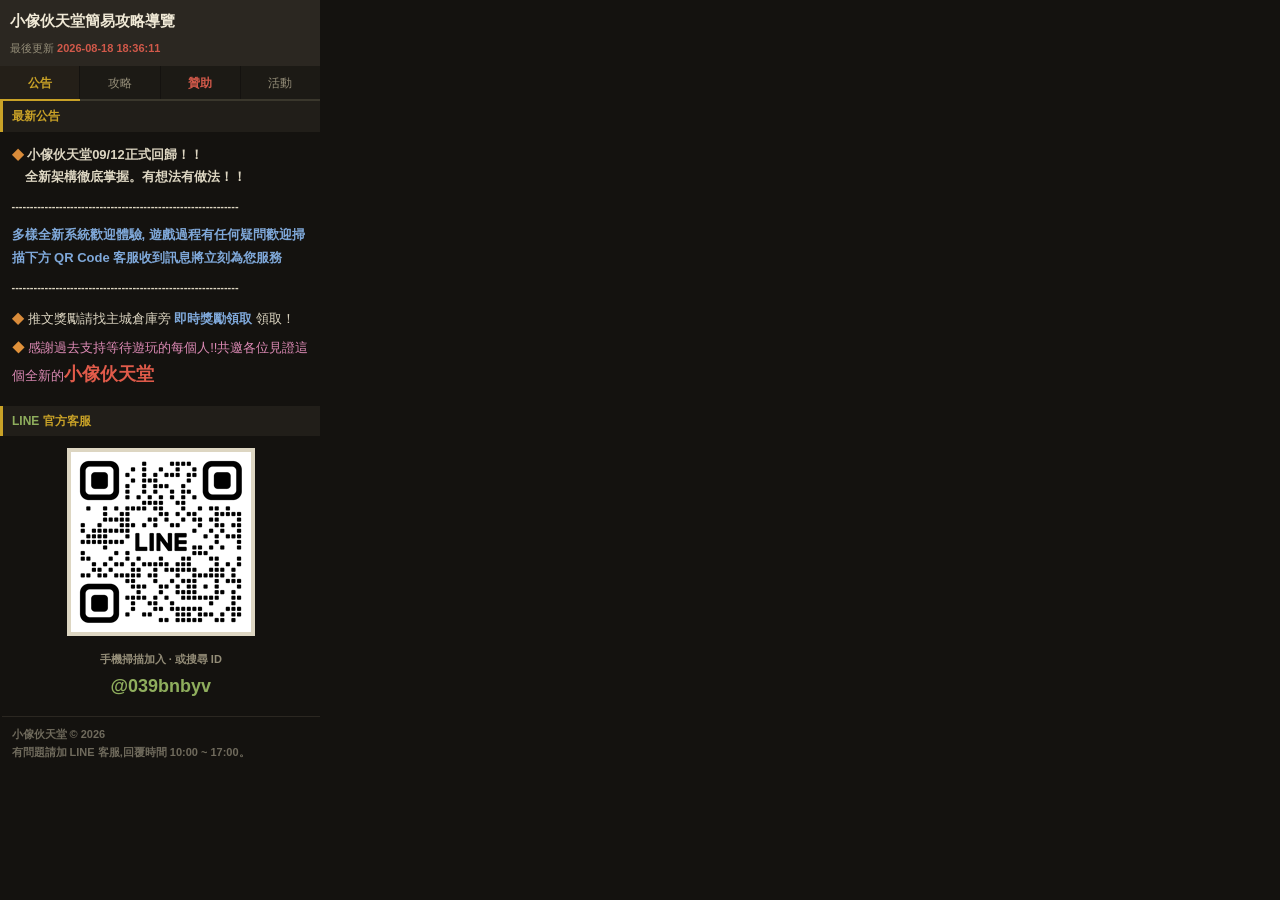
==== index.html @ 088856d4 "更新網頁內容" ====
<!DOCTYPE html>
<html lang="zh-Hant">
<head>
<!-- 🔴 兩種 charset 寫法都要留:短寫法 IE7 不一定吃,少了會整頁亂碼 -->
<meta http-equiv="Content-Type" content="text/html; charset=utf-8">
<meta charset="utf-8">
<meta http-equiv="X-UA-Compatible" content="IE=edge">
<title>小傢伙天堂</title>
<link rel="stylesheet" type="text/css" href="style.css">
</head>
<body>

<table class="page" cellspacing="0" cellpadding="0">
  <tbody><tr>
    <td class="brand">
      小傢伙天堂簡易攻略導覽<br>
      <span class="sub">最後更新 <span class="warn">2026-08-18 18:36:11</span></span></td>
  </tr>
</tbody></table>

<!-- ══ 分頁 TAB(每頁都一樣,只有 class="on" 換位置)══ -->
<table class="tabs" cellspacing="0" cellpadding="0">
  <tbody><tr>
    <td class="on"><a href="index.html">公告</a></td>
    <td><a href="play.html">攻略</a></td>
    <td><a href="pay.html" class="pay">贊助</a></td>
    <td class="last"><a href="event.html">活動</a></td>
  </tr>
</tbody></table>

<table class="page" cellspacing="0" cellpadding="0">

  <!-- ══════════════════════════════════════════════════════
       ▼▼▼ 公告:這一段可以隨便改 ▼▼▼

       改的時候只動「中文字」,不要動 < > 裡面的東西。
         <p>  ...  </p>          = 一行公告,要加一行就整組複製
         <span class="hot">◆</span> = 橘色的菱形符號
         <span class="ok">字</span>  = 把「字」變成綠色
         <span class="dim">字</span> = 把「字」變成灰色小字
       最後一行的 <p> 要寫成 <p class="last">,它會少一點下面的空白。
       ══════════════════════════════════════════════════════ -->
  <tbody><tr><td class="sect"><b>最新公告</b></td></tr>
  <tr>
    <td class="body">
      <p><span class="big"><font color="#d98b3a"><b>◆</b></font></span>&nbsp;<b>小傢伙天堂<b>09/12正式回歸！！<br>　全新架構徹底掌握。有想法有做法！！</b></b><b></b></p><p><b><b><b><span class="f-sm">--------------------------------------------------------------</span></b></b></b></p><p><b><b><span class="c-red"><span class="c-white"></span></span><span class="c-blue">多樣全新系統歡迎體驗, 遊戲過程有任何疑問歡迎掃描下方 QR Code 客服收到訊息將立刻為您服務</span></b></b></p><p><b><b><b><span class="f-sm">--------------------------------------------------------------</span></b></b></b></p>
      <p><span class="hot"></span><span class="big"><span class="hot">◆</span>&nbsp;</span>推文獎勵請找主城倉庫旁&nbsp;<span class="ok"><b><span class="c-blue">即時獎勵領取</span></b></span>&nbsp;領取！</p><p><span class="c-orange">◆ </span><span class="c-pink">感謝過去支持等待遊玩的每個人!!共邀各位見證這個全新的</span><span class="f-xl"><b><span class="c-red">小傢伙天堂</span></b></span></p>
    </td>
  </tr>
  <!-- ▲▲▲ 公告改到這裡為止 ▲▲▲ -->

  <!-- ══════════════════════════════════════════════════════
       ▼▼▼ LINE 客服 ▼▼▼

       🔴 圖片要放進**同一個資料夾**,檔名 qr-line.png。
          IE7 不支援內嵌圖片,所以一定要獨立檔案。
          建議 180x180 以上,太小手機掃不到。
       下面那行 @littleguys 改成你自己的 LINE ID。
       ══════════════════════════════════════════════════════ -->
  <tr><td class="sect"><span class="ok">LINE</span> 官方客服</td></tr>
  <tr>
    <td class="qr">
      <img src="qr-line.png" alt="LINE 客服 QR CODE" width="180" height="180">
      <div class="qrcap"><b>手機掃描加入 · 或搜尋 ID</b></div>
      <div class="qrid"><b><span class="big"><span class="f-xl">@039bnbyv</span></span></b></div>
    </td>
  </tr>
  <!-- ▲▲▲ LINE 客服到這裡為止 ▲▲▲ -->

  <!-- 頁尾:文字可以改,<br> 是換行 -->
  <tr>
    <td class="foot">
      <b>小傢伙天堂 © 2026<br>
      有問題請加 LINE 客服,回覆時間 10:00 ~ 17:00。</b>
    </td>
  </tr>

</tbody></table>

</body>
</html>
---- style.css ----
﻿@charset "utf-8";
/* ══════════════════════════════════════════════════════════════
   遊戲內建瀏覽器 · 共用樣式

   🔴 這份是給 IE7 引擎看的,以下一律不准用:
      flexbox / grid / border-radius / box-shadow / gradient
      opacity / rgba() / transform / transition / 媒體查詢
      網頁字型 / calc() / rem / CSS3 選擇器 / :hover(非 a)
   排版一律 table。

   可視寬度:WEB_CTRL 從 x=11 起、關閉鈕在 x=336 → 約 325px,取 320。
   ══════════════════════════════════════════════════════════════ */

/* ══════════════════════════════════════════════════════════════
   🔴🔴 這五行不要刪 —— 刪了內容一長就看不到下面 🔴🔴

   2026-08-18 實機測出來的:遊戲的內建瀏覽器**預設不會長出捲軸**,
   內容超過視窗就直接被切掉,而且**連滑鼠滾輪都沒反應**
   (一度以為那個控制項根本不支援捲動,差點要改成自己做翻頁按鈕)。

   明確寫 overflow-y:scroll 之後就正常了 —— 使用者實測確認可以捲。
   html 與 body 兩邊都要寫,IE7 對這兩者的行為不一致。
   ══════════════════════════════════════════════════════════════ */
html {
  overflow-y: scroll;
  overflow-x: hidden;
}
body {
  margin: 0;
  padding: 0;
  background: #14120f;
  color: #ddd6c2;
  font-family: "Microsoft JhengHei", "微軟正黑體", Arial;
  font-size: 13px;
  line-height: 1.7;
  overflow-y: auto;
}
table.page { width: 320px; border-collapse: collapse; }
td { padding: 0; }

/* ── 標題列 ── */
td.brand {
  background: #2b2721;
  padding: 8px 10px 7px;
  color: #f0e9d6;
  font-size: 15px;
  font-weight: bold;
}
td.brand span.sub {
  color: #948d78;
  font-size: 11px;
  font-weight: normal;
}

/* ── 分頁 TAB ────────────────────────────────────────────────
   🔴 IE7 沒辦法用 CSS 或 JS 安全地切換分頁,所以**每個分頁是獨立的
      HTML 檔**,TAB 就是普通的 <a> 連結 —— 這是 IE7 百分之百穩的做法。
      代價是切換會重新載入,但每頁只有幾 KB,感覺不出來。 */
table.tabs { width: 320px; border-collapse: collapse; background: #1c1a15; }
table.tabs td {
  width: 80px;
  border-bottom: 2px solid #3a372c;
  border-right: 1px solid #14120f;
  text-align: center;
}
table.tabs td.last { border-right: 0; }
table.tabs a {
  display: block;
  padding: 7px 0 6px;
  color: #948d78;
  font-size: 12px;
  text-decoration: none;
}
table.tabs a:hover { color: #ddd6c2; }
/* 目前所在的那一頁 */
table.tabs td.on { border-bottom: 2px solid #c9a227; background: #241f18; }
table.tabs td.on a { color: #c9a227; font-weight: bold; }
/* 「贊助」永遠紅色,連它自己是目前頁的時候也是。
   🔴 兩條都要寫:`td.on a` 的特異性比 `a.pay` 高,
      只寫前面那條的話,停在贊助頁時又會被蓋回金色。 */
table.tabs a.pay,
table.tabs td.on a.pay { color: #d1594a; font-weight: bold; }

/* ── 區塊標題 ── */
td.sect {
  background: #211e19;
  border-left: 3px solid #c9a227;
  padding: 5px 9px;
  color: #c9a227;
  font-size: 12px;
  font-weight: bold;
}

/* ── 內文 ── */
td.body { padding: 9px 10px; }
td.body p { margin: 0 0 7px 0; }
td.body p.last { margin-bottom: 0; }

/* ── 條列 ── */
table.list { width: 100%; border-collapse: collapse; }
table.list td {
  padding: 5px 0;
  border-bottom: 1px solid #2b2721;
  vertical-align: top;
}
table.list td.k { color: #948d78; width: 88px; }
table.list td.v { color: #ddd6c2; }
table.list tr.last td { border-bottom: 0; }

/* ── 強調 ────────────────────────────────────────────────────
   這幾個是編輯器工具列會用到的。全部只用 color / font-size /
   font-weight —— IE7 100% 支援,不會有相容問題。 */
.hot   { color: #d98b3a; font-weight: bold; }   /* 橘 · 重點 */
.ok    { color: #8fae5d; }                      /* 綠 · 好事 */
.num   { color: #c9a227; font-weight: bold; }   /* 金 · 數字時間 */
.dim   { color: #948d78; font-size: 11px; }     /* 灰小 · 補充 */
.warn  { color: #d1594a; font-weight: bold; }   /* 紅 · 警告 */
.white { color: #f0e9d6; }                      /* 亮白 · 一般強調 */
.big   { font-size: 15px; }                     /* 大一級 */
.small { font-size: 11px; }                     /* 小一級 */

/* ── 編輯器色盤 ──────────────────────────────────────────────
   🔴 上面那八個是**第一版**的樣式,頁面裡已經用了所以保留不動,
      但它們把「顏色」和「字級／粗細」綁在一起(例如 .dim 同時是灰色
      又是 11px、.warn 同時是紅色又是粗體)—— 一旦想「紅色但不要粗體」
      或「灰色但要大字」就打架,這就是 2026-08-18 使用者說
      「改成大就改不回中」的根。

   所以新的色盤**只管顏色**,一個屬性都不多給。
   粗體、字級各自獨立的按鈕控制,三者互不干涉。
   全部只用 #RRGGBB —— IE7 只認這個。 */
.c-red    { color: #e05b4a; }   /* 紅 · 警告、扣的東西 */
.c-orange { color: #e0913a; }   /* 橘 · 重點 */
.c-gold   { color: #d4ad2e; }   /* 金 · 數字、時間 */
.c-lime   { color: #a8c95a; }   /* 亮綠 · 好事 */
.c-green  { color: #6fae72; }   /* 綠 · 一般正面 */
.c-cyan   { color: #5fb8ae; }   /* 青 · 補充說明 */
.c-blue   { color: #7fa8d9; }   /* 藍 · 連結感 */
.c-purple { color: #b58ad9; }   /* 紫 · 稀有、特殊 */
.c-pink   { color: #dd8ab5; }   /* 粉 · 活動 */
.c-tan    { color: #c9a87c; }   /* 土黃 · 柔和強調 */
.c-white  { color: #f0e9d6; }   /* 亮白 · 一般強調 */
.c-gray   { color: #948d78; }   /* 灰 · 次要 */

/* ── 字級(獨立於顏色)──────────────────────────────────────
   內文預設 13px。「中」就是**不套任何一個**,所以按「中」= 清掉這些 class。 */
.f-xl { font-size: 18px; }
.f-lg { font-size: 15px; }
.f-sm { font-size: 11px; }

a { color: #7fa8d9; text-decoration: none; }
a:hover { text-decoration: underline; }

/* ── QR CODE 區 ──────────────────────────────────────────────
   🔴 IE7 **不支援 data: 內嵌圖片**,所以一定要放獨立的圖檔。
      建議 180x180 以上的 PNG,太小手機掃不到。 */
td.qr { padding: 12px 10px 14px; text-align: center; }
td.qr img {
  width: 180px;
  height: 180px;
  border: 4px solid #ddd6c2;   /* 白框:QR 四周要留白才掃得到 */
}
td.qr div.qrcap {
  color: #948d78;
  font-size: 11px;
  padding-top: 7px;
}
td.qr div.qrid {
  color: #8fae5d;
  font-size: 13px;
  font-weight: bold;
  padding-top: 2px;
}

/* ── 頁尾 ── */
td.foot {
  border-top: 1px solid #2b2721;
  padding: 8px 10px;
  color: #6f6a5c;
  font-size: 11px;
}
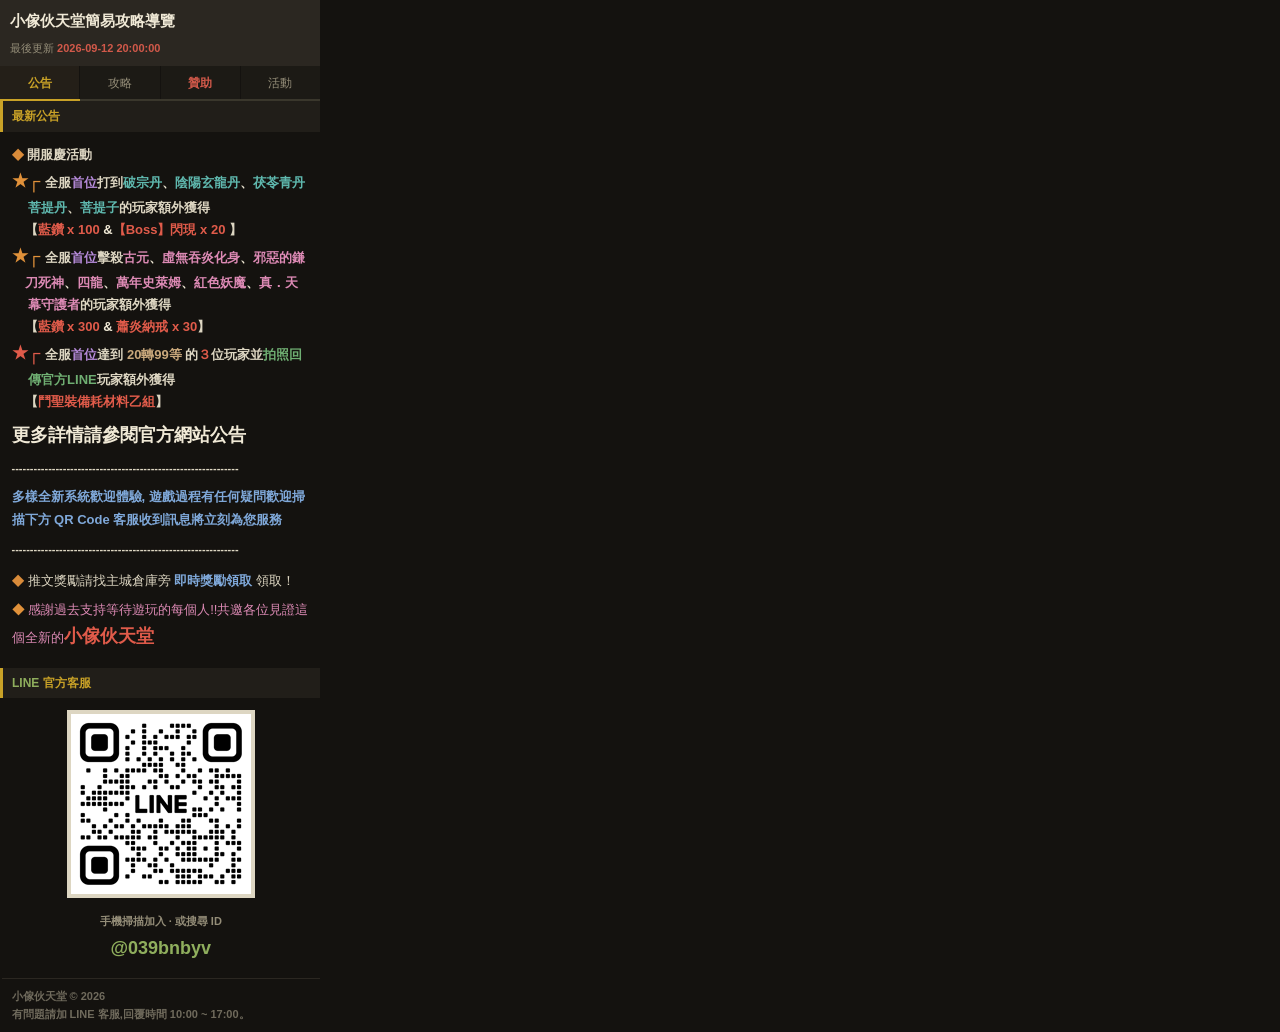
==== commit 8089dc7d: "更新網頁內容" ====
--- a/index.html
+++ b/index.html
@@ -14,7 +14,7 @@
   <tbody><tr>
     <td class="brand">
       小傢伙天堂簡易攻略導覽<br>
-      <span class="sub">最後更新 <span class="warn">2026-08-18 18:36:11</span></span></td>
+      <span class="sub">最後更新 <span class="warn">2026-09-12 20:00:00</span></span></td>
   </tr>
 </tbody></table>
 
@@ -43,7 +43,7 @@
   <tbody><tr><td class="sect"><b>最新公告</b></td></tr>
   <tr>
     <td class="body">
-      <p><span class="big"><font color="#d98b3a"><b>◆</b></font></span>&nbsp;<b>小傢伙天堂<b>09/12正式回歸！！<br>　全新架構徹底掌握。有想法有做法！！</b></b><b></b></p><p><b><b><b><span class="f-sm">--------------------------------------------------------------</span></b></b></b></p><p><b><b><span class="c-red"><span class="c-white"></span></span><span class="c-blue">多樣全新系統歡迎體驗, 遊戲過程有任何疑問歡迎掃描下方 QR Code 客服收到訊息將立刻為您服務</span></b></b></p><p><b><b><b><span class="f-sm">--------------------------------------------------------------</span></b></b></b></p>
+      <p><span class="big"><font color="#d98b3a"><b>◆</b></font></span>&nbsp;<b>開服慶活動<br><span style="font-size: 18px;"><span class="c-orange">★</span><span class="c-orange">┌</span>&nbsp;</span>全服<span class="c-orange"><span class="c-gold"><span class="c-purple">首位</span></span></span>打到<span class="c-blue"></span><span class="c-green"><span class="c-cyan">破宗丹<span class="c-white">、</span>陰陽玄龍丹<span class="c-white">、</span>茯苓青丹</span></span><span class="c-blue"></span><br></b><b>　&nbsp;<span class="c-cyan">菩提丹</span>、<span class="c-cyan">菩提子</span>的玩家額外獲得<br>　【<span class="c-red">藍鑽 x 100 <span class="c-white">&amp;</span>【Boss】閃現 x 20</span>&nbsp;】<br><b></b><span class="f-xl"><b><span class="c-orange">★</span><span class="c-orange">┌</span>&nbsp;</b></span>全服<span class="c-orange"><span class="c-purple">首位</span></span>擊殺<span class="c-gold"></span><span class="c-pink">古元<span class="c-white">、</span>虛無吞炎化身<span class="c-white">、</span>邪惡的鎌<br>　刀死神<span class="c-white">、</span>四龍<span class="c-white">、</span>萬年史萊姆<span class="c-white">、</span>紅色妖魔<span class="c-white">、</span>真．天<br>　 幕守護者</span>的玩家額外獲得 <br>　【<span class="c-red">藍鑽 x 300 <span class="c-white">&amp;</span> 蕭炎納戒 x 30</span>】<br><span class="f-xl"><span class="c-orange"><span class="c-gold"><span class="c-red">★</span></span></span><span class="c-red">┌</span>&nbsp;</span>全服<span class="c-orange"><span class="c-purple">首位</span></span>達到&nbsp;<span class="c-red"><span class="c-tan">20轉99等&nbsp;</span></span>的<span class="c-red">３</span>位玩家並<span class="c-green">拍照回<br>　 傳官方LINE</span>玩家額外獲得<br>　【<span class="c-red">鬥聖裝備耗材料乙組</span>】</b></p><p><b><span class="f-xl"><span class="c-blue"><span class="c-tan"><span class="c-white">更多詳情請參閱官方網站公告</span></span></span></span></b></p><p><b><b><b><span class="f-sm">--------------------------------------------------------------</span></b></b></b></p><p><b><b><span class="c-red"><span class="c-white"></span></span><span class="c-blue">多樣全新系統歡迎體驗, 遊戲過程有任何疑問歡迎掃描下方 QR Code 客服收到訊息將立刻為您服務</span></b></b></p><p><b><b><b><span class="f-sm">--------------------------------------------------------------</span></b></b></b></p>
       <p><span class="hot"></span><span class="big"><span class="hot">◆</span>&nbsp;</span>推文獎勵請找主城倉庫旁&nbsp;<span class="ok"><b><span class="c-blue">即時獎勵領取</span></b></span>&nbsp;領取！</p><p><span class="c-orange">◆ </span><span class="c-pink">感謝過去支持等待遊玩的每個人!!共邀各位見證這個全新的</span><span class="f-xl"><b><span class="c-red">小傢伙天堂</span></b></span></p>
     </td>
   </tr>
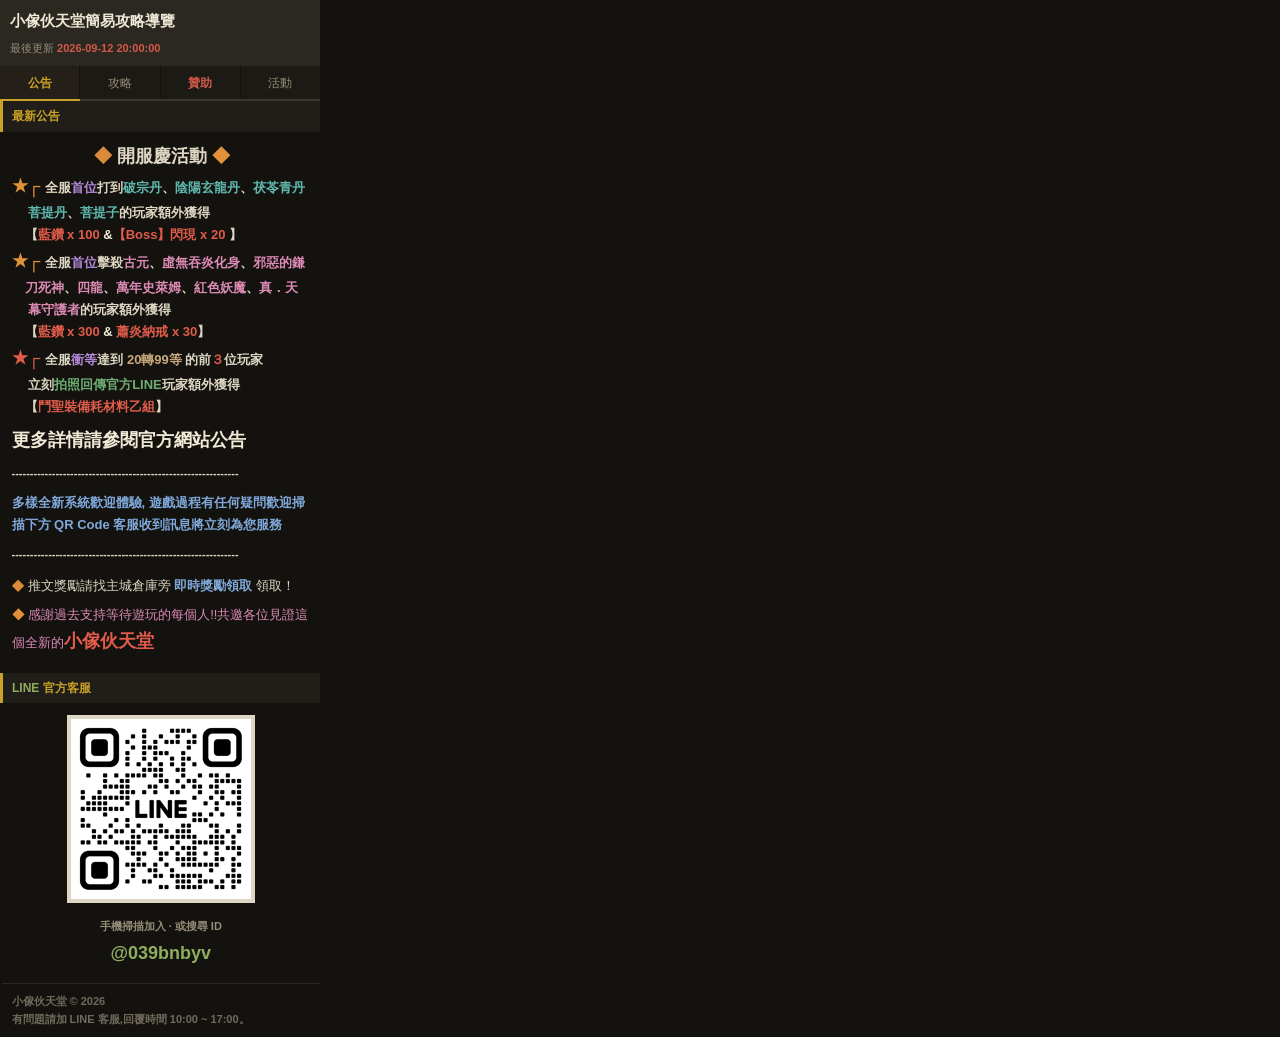
==== commit cce7f297: "更新網頁內容" ====
--- a/index.html
+++ b/index.html
@@ -43,7 +43,7 @@
   <tbody><tr><td class="sect"><b>最新公告</b></td></tr>
   <tr>
     <td class="body">
-      <p><span class="big"><font color="#d98b3a"><b>◆</b></font></span>&nbsp;<b>開服慶活動<br><span style="font-size: 18px;"><span class="c-orange">★</span><span class="c-orange">┌</span>&nbsp;</span>全服<span class="c-orange"><span class="c-gold"><span class="c-purple">首位</span></span></span>打到<span class="c-blue"></span><span class="c-green"><span class="c-cyan">破宗丹<span class="c-white">、</span>陰陽玄龍丹<span class="c-white">、</span>茯苓青丹</span></span><span class="c-blue"></span><br></b><b>　&nbsp;<span class="c-cyan">菩提丹</span>、<span class="c-cyan">菩提子</span>的玩家額外獲得<br>　【<span class="c-red">藍鑽 x 100 <span class="c-white">&amp;</span>【Boss】閃現 x 20</span>&nbsp;】<br><b></b><span class="f-xl"><b><span class="c-orange">★</span><span class="c-orange">┌</span>&nbsp;</b></span>全服<span class="c-orange"><span class="c-purple">首位</span></span>擊殺<span class="c-gold"></span><span class="c-pink">古元<span class="c-white">、</span>虛無吞炎化身<span class="c-white">、</span>邪惡的鎌<br>　刀死神<span class="c-white">、</span>四龍<span class="c-white">、</span>萬年史萊姆<span class="c-white">、</span>紅色妖魔<span class="c-white">、</span>真．天<br>　 幕守護者</span>的玩家額外獲得 <br>　【<span class="c-red">藍鑽 x 300 <span class="c-white">&amp;</span> 蕭炎納戒 x 30</span>】<br><span class="f-xl"><span class="c-orange"><span class="c-gold"><span class="c-red">★</span></span></span><span class="c-red">┌</span>&nbsp;</span>全服<span class="c-orange"><span class="c-purple">首位</span></span>達到&nbsp;<span class="c-red"><span class="c-tan">20轉99等&nbsp;</span></span>的<span class="c-red">３</span>位玩家並<span class="c-green">拍照回<br>　 傳官方LINE</span>玩家額外獲得<br>　【<span class="c-red">鬥聖裝備耗材料乙組</span>】</b></p><p><b><span class="f-xl"><span class="c-blue"><span class="c-tan"><span class="c-white">更多詳情請參閱官方網站公告</span></span></span></span></b></p><p><b><b><b><span class="f-sm">--------------------------------------------------------------</span></b></b></b></p><p><b><b><span class="c-red"><span class="c-white"></span></span><span class="c-blue">多樣全新系統歡迎體驗, 遊戲過程有任何疑問歡迎掃描下方 QR Code 客服收到訊息將立刻為您服務</span></b></b></p><p><b><b><b><span class="f-sm">--------------------------------------------------------------</span></b></b></b></p>
+      <p><span class="big"><font color="#d98b3a"><b></b></font></span><span class="f-xl"><font color="#d98b3a"><b>　　　　&nbsp; ◆</b></font>&nbsp;</span><b><span class="f-xl">開服慶活動 <span class="c-orange">◆&nbsp;</span></span><br><span style="font-size: 18px;"><span class="c-orange">★</span><span class="c-orange">┌</span>&nbsp;</span>全服<span class="c-orange"><span class="c-gold"><span class="c-purple">首位</span></span></span>打到<span class="c-blue"></span><span class="c-green"><span class="c-cyan">破宗丹<span class="c-white">、</span>陰陽玄龍丹<span class="c-white">、</span>茯苓青丹</span></span><span class="c-blue"></span><br></b><b>　&nbsp;<span class="c-cyan">菩提丹</span>、<span class="c-cyan">菩提子</span>的玩家額外獲得<br>　【<span class="c-red">藍鑽 x 100 <span class="c-white">&amp;</span>【Boss】閃現 x 20</span>&nbsp;】<br><b></b><span class="f-xl"><b><span class="c-orange">★</span><span class="c-orange">┌</span>&nbsp;</b></span>全服<span class="c-orange"><span class="c-purple">首位</span></span>擊殺<span class="c-gold"></span><span class="c-pink">古元<span class="c-white">、</span>虛無吞炎化身<span class="c-white">、</span>邪惡的鎌<br>　刀死神<span class="c-white">、</span>四龍<span class="c-white">、</span>萬年史萊姆<span class="c-white">、</span>紅色妖魔<span class="c-white">、</span>真．天<br>　 幕守護者</span>的玩家額外獲得 <br>　【<span class="c-red">藍鑽 x 300 <span class="c-white">&amp;</span> 蕭炎納戒 x 30</span>】<br><span class="f-xl"><span class="c-orange"><span class="c-gold"><span class="c-red">★</span></span></span><span class="c-red">┌</span>&nbsp;</span>全服<span class="c-orange"><span class="c-purple">衝等</span></span>達到&nbsp;<span class="c-red"><span class="c-tan">20轉99等&nbsp;</span></span>的前<span class="c-red">３</span>位玩家<br>　 立刻<span class="c-green">拍照回傳官方LINE</span>玩家額外獲得<br>　【<span class="c-red">鬥聖裝備耗材料乙組</span>】</b></p><p><b><span class="f-xl"><span class="c-blue"><span class="c-tan"><span class="c-white">更多詳情請參閱官方網站公告</span></span></span></span></b></p><p><b><b><b><span class="f-sm">--------------------------------------------------------------</span></b></b></b></p><p><b><b><span class="c-red"><span class="c-white"></span></span><span class="c-blue">多樣全新系統歡迎體驗, 遊戲過程有任何疑問歡迎掃描下方 QR Code 客服收到訊息將立刻為您服務</span></b></b></p><p><b><b><b><span class="f-sm">--------------------------------------------------------------</span></b></b></b></p>
       <p><span class="hot"></span><span class="big"><span class="hot">◆</span>&nbsp;</span>推文獎勵請找主城倉庫旁&nbsp;<span class="ok"><b><span class="c-blue">即時獎勵領取</span></b></span>&nbsp;領取！</p><p><span class="c-orange">◆ </span><span class="c-pink">感謝過去支持等待遊玩的每個人!!共邀各位見證這個全新的</span><span class="f-xl"><b><span class="c-red">小傢伙天堂</span></b></span></p>
     </td>
   </tr>
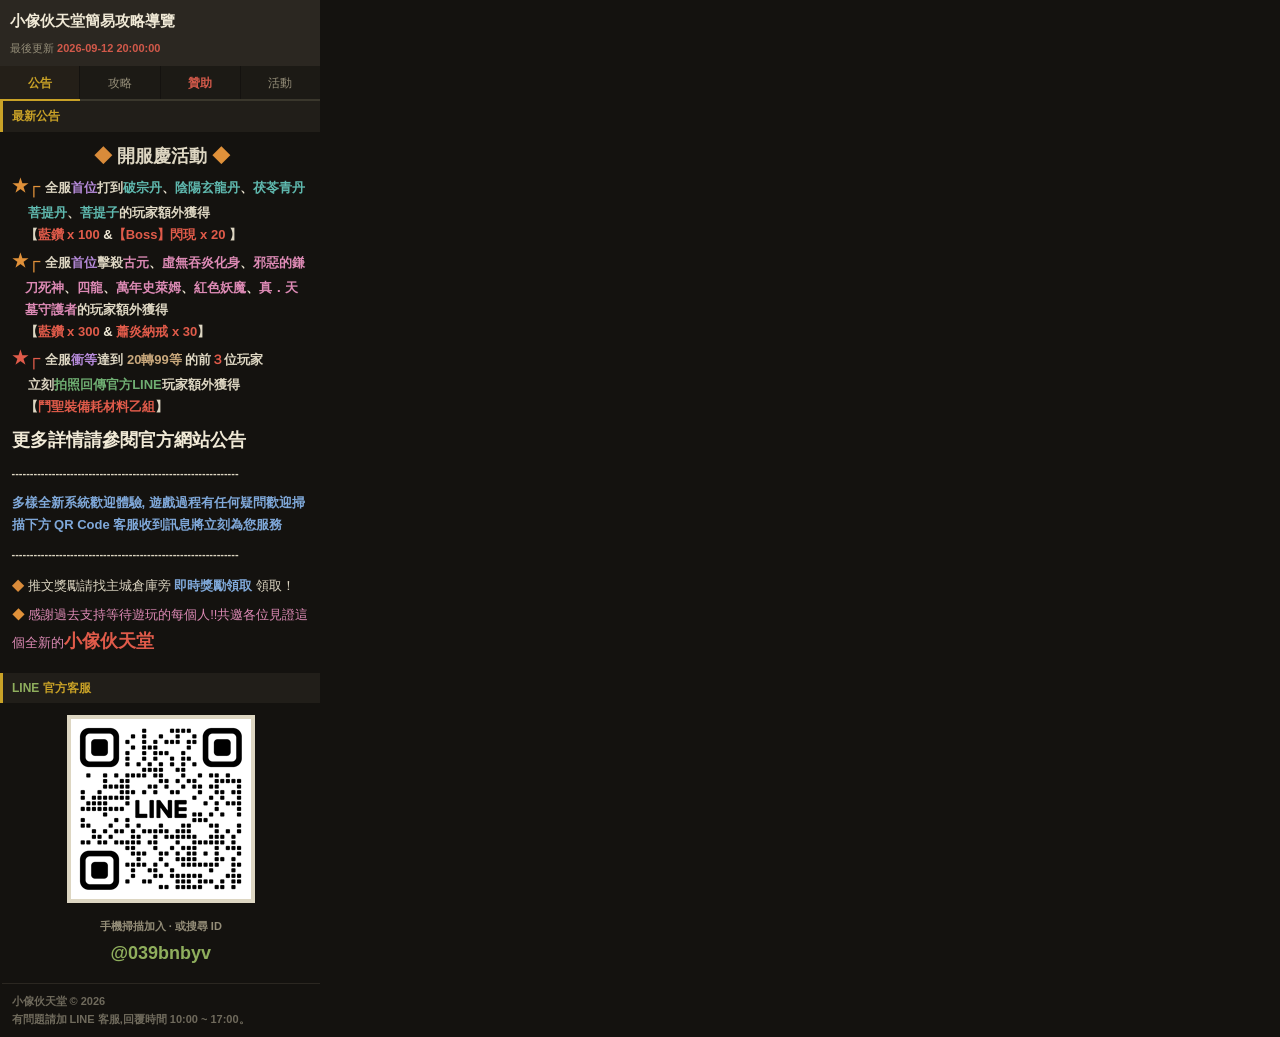
==== commit d25a1735: "更新網頁內容" ====
--- a/index.html
+++ b/index.html
@@ -43,7 +43,7 @@
   <tbody><tr><td class="sect"><b>最新公告</b></td></tr>
   <tr>
     <td class="body">
-      <p><span class="big"><font color="#d98b3a"><b></b></font></span><span class="f-xl"><font color="#d98b3a"><b>　　　　&nbsp; ◆</b></font>&nbsp;</span><b><span class="f-xl">開服慶活動 <span class="c-orange">◆&nbsp;</span></span><br><span style="font-size: 18px;"><span class="c-orange">★</span><span class="c-orange">┌</span>&nbsp;</span>全服<span class="c-orange"><span class="c-gold"><span class="c-purple">首位</span></span></span>打到<span class="c-blue"></span><span class="c-green"><span class="c-cyan">破宗丹<span class="c-white">、</span>陰陽玄龍丹<span class="c-white">、</span>茯苓青丹</span></span><span class="c-blue"></span><br></b><b>　&nbsp;<span class="c-cyan">菩提丹</span>、<span class="c-cyan">菩提子</span>的玩家額外獲得<br>　【<span class="c-red">藍鑽 x 100 <span class="c-white">&amp;</span>【Boss】閃現 x 20</span>&nbsp;】<br><b></b><span class="f-xl"><b><span class="c-orange">★</span><span class="c-orange">┌</span>&nbsp;</b></span>全服<span class="c-orange"><span class="c-purple">首位</span></span>擊殺<span class="c-gold"></span><span class="c-pink">古元<span class="c-white">、</span>虛無吞炎化身<span class="c-white">、</span>邪惡的鎌<br>　刀死神<span class="c-white">、</span>四龍<span class="c-white">、</span>萬年史萊姆<span class="c-white">、</span>紅色妖魔<span class="c-white">、</span>真．天<br>　 幕守護者</span>的玩家額外獲得 <br>　【<span class="c-red">藍鑽 x 300 <span class="c-white">&amp;</span> 蕭炎納戒 x 30</span>】<br><span class="f-xl"><span class="c-orange"><span class="c-gold"><span class="c-red">★</span></span></span><span class="c-red">┌</span>&nbsp;</span>全服<span class="c-orange"><span class="c-purple">衝等</span></span>達到&nbsp;<span class="c-red"><span class="c-tan">20轉99等&nbsp;</span></span>的前<span class="c-red">３</span>位玩家<br>　 立刻<span class="c-green">拍照回傳官方LINE</span>玩家額外獲得<br>　【<span class="c-red">鬥聖裝備耗材料乙組</span>】</b></p><p><b><span class="f-xl"><span class="c-blue"><span class="c-tan"><span class="c-white">更多詳情請參閱官方網站公告</span></span></span></span></b></p><p><b><b><b><span class="f-sm">--------------------------------------------------------------</span></b></b></b></p><p><b><b><span class="c-red"><span class="c-white"></span></span><span class="c-blue">多樣全新系統歡迎體驗, 遊戲過程有任何疑問歡迎掃描下方 QR Code 客服收到訊息將立刻為您服務</span></b></b></p><p><b><b><b><span class="f-sm">--------------------------------------------------------------</span></b></b></b></p>
+      <p><span class="big"><font color="#d98b3a"><b></b></font></span><span class="f-xl"><font color="#d98b3a"><b>　　　　&nbsp; ◆</b></font>&nbsp;</span><b><span class="f-xl">開服慶活動 <span class="c-orange">◆&nbsp;</span></span><br><span style="font-size: 18px;"><span class="c-orange">★</span><span class="c-orange">┌</span>&nbsp;</span>全服<span class="c-orange"><span class="c-gold"><span class="c-purple">首位</span></span></span>打到<span class="c-blue"></span><span class="c-green"><span class="c-cyan">破宗丹<span class="c-white">、</span>陰陽玄龍丹<span class="c-white">、</span>茯苓青丹</span></span><span class="c-blue"></span><br></b><b>　&nbsp;<span class="c-cyan">菩提丹</span>、<span class="c-cyan">菩提子</span>的玩家額外獲得<br>　【<span class="c-red">藍鑽 x 100 <span class="c-white">&amp;</span>【Boss】閃現 x 20</span>&nbsp;】<br><b></b><span class="f-xl"><b><span class="c-orange">★</span><span class="c-orange">┌</span>&nbsp;</b></span>全服<span class="c-orange"><span class="c-purple">首位</span></span>擊殺<span class="c-gold"></span><span class="c-pink">古元<span class="c-white">、</span>虛無吞炎化身<span class="c-white">、</span>邪惡的鎌<br>　刀死神<span class="c-white">、</span>四龍<span class="c-white">、</span>萬年史萊姆<span class="c-white">、</span>紅色妖魔<span class="c-white">、</span>真．天<br>　墓守護者</span>的玩家額外獲得 <br>　【<span class="c-red">藍鑽 x 300 <span class="c-white">&amp;</span> 蕭炎納戒 x 30</span>】<br><span class="f-xl"><span class="c-orange"><span class="c-gold"><span class="c-red">★</span></span></span><span class="c-red">┌</span>&nbsp;</span>全服<span class="c-orange"><span class="c-purple">衝等</span></span>達到&nbsp;<span class="c-red"><span class="c-tan">20轉99等&nbsp;</span></span>的前<span class="c-red">３</span>位玩家<br>　 立刻<span class="c-green">拍照回傳官方LINE</span>玩家額外獲得<br>　【<span class="c-red">鬥聖裝備耗材料乙組</span>】</b></p><p><b><span class="f-xl"><span class="c-blue"><span class="c-tan"><span class="c-white">更多詳情請參閱官方網站公告</span></span></span></span></b></p><p><b><b><b><span class="f-sm">--------------------------------------------------------------</span></b></b></b></p><p><b><b><span class="c-red"><span class="c-white"></span></span><span class="c-blue">多樣全新系統歡迎體驗, 遊戲過程有任何疑問歡迎掃描下方 QR Code 客服收到訊息將立刻為您服務</span></b></b></p><p><b><b><b><span class="f-sm">--------------------------------------------------------------</span></b></b></b></p>
       <p><span class="hot"></span><span class="big"><span class="hot">◆</span>&nbsp;</span>推文獎勵請找主城倉庫旁&nbsp;<span class="ok"><b><span class="c-blue">即時獎勵領取</span></b></span>&nbsp;領取！</p><p><span class="c-orange">◆ </span><span class="c-pink">感謝過去支持等待遊玩的每個人!!共邀各位見證這個全新的</span><span class="f-xl"><b><span class="c-red">小傢伙天堂</span></b></span></p>
     </td>
   </tr>
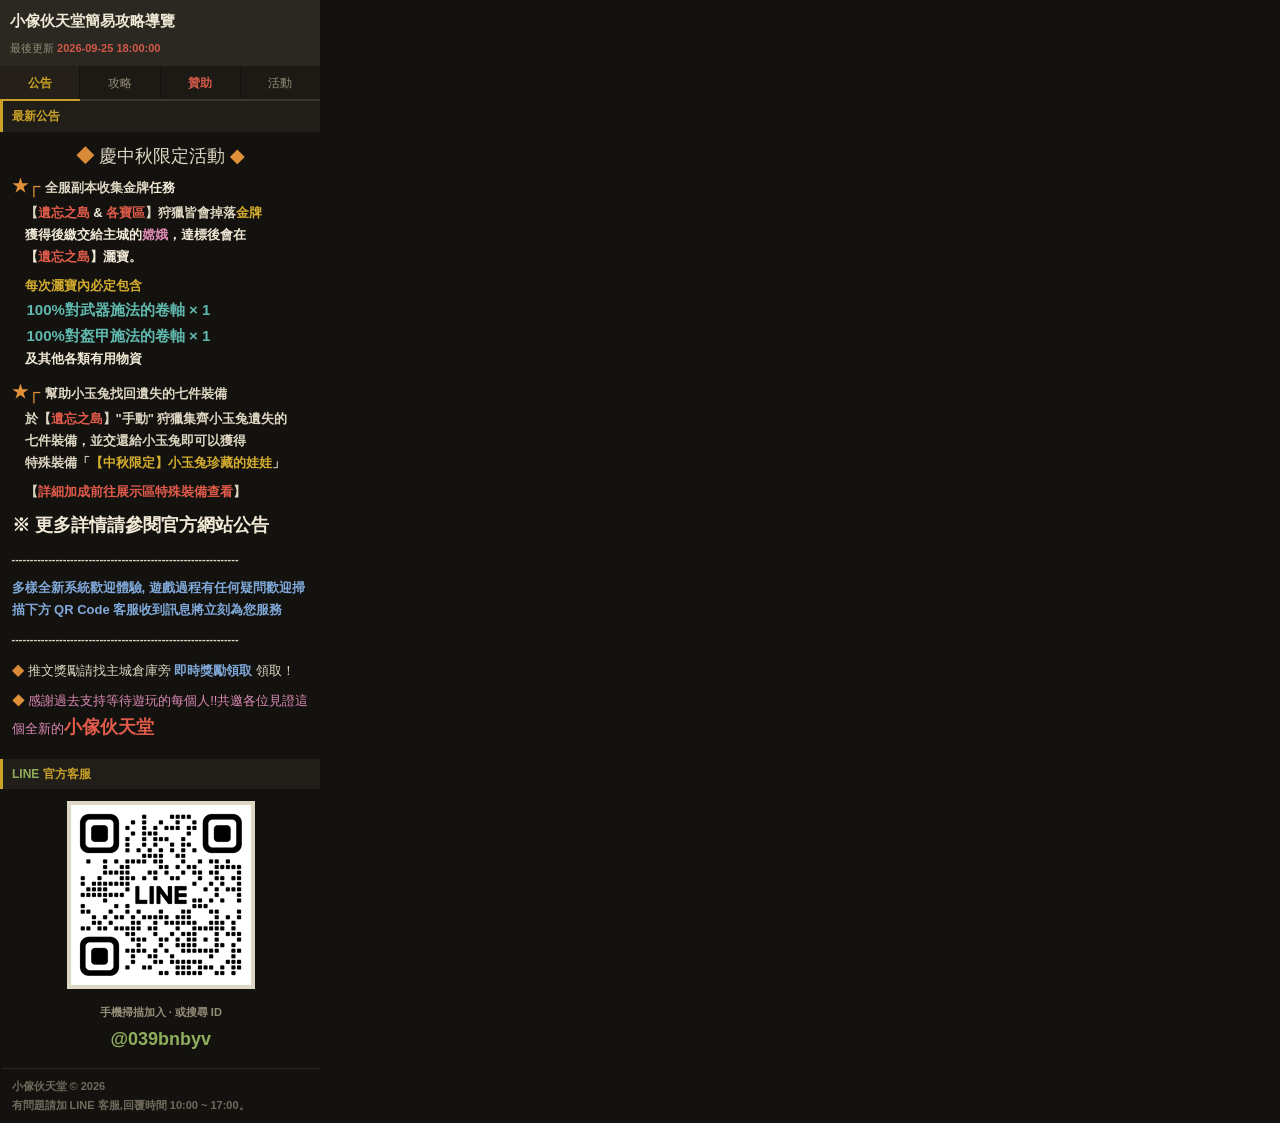
==== commit b0ee4b08: "更新網頁內容" ====
--- a/index.html
+++ b/index.html
@@ -14,7 +14,7 @@
   <tbody><tr>
     <td class="brand">
       小傢伙天堂簡易攻略導覽<br>
-      <span class="sub">最後更新 <span class="warn">2026-09-12 20:00:00</span></span></td>
+      <span class="sub">最後更新 <span class="warn">2026-09-25 18:00:00</span></span></td>
   </tr>
 </tbody></table>
 
@@ -43,8 +43,8 @@
   <tbody><tr><td class="sect"><b>最新公告</b></td></tr>
   <tr>
     <td class="body">
-      <p><span class="big"><font color="#d98b3a"><b></b></font></span><span class="f-xl"><font color="#d98b3a"><b>　　　　&nbsp; ◆</b></font>&nbsp;</span><b><span class="f-xl">開服慶活動 <span class="c-orange">◆&nbsp;</span></span><br><span style="font-size: 18px;"><span class="c-orange">★</span><span class="c-orange">┌</span>&nbsp;</span>全服<span class="c-orange"><span class="c-gold"><span class="c-purple">首位</span></span></span>打到<span class="c-blue"></span><span class="c-green"><span class="c-cyan">破宗丹<span class="c-white">、</span>陰陽玄龍丹<span class="c-white">、</span>茯苓青丹</span></span><span class="c-blue"></span><br></b><b>　&nbsp;<span class="c-cyan">菩提丹</span>、<span class="c-cyan">菩提子</span>的玩家額外獲得<br>　【<span class="c-red">藍鑽 x 100 <span class="c-white">&amp;</span>【Boss】閃現 x 20</span>&nbsp;】<br><b></b><span class="f-xl"><b><span class="c-orange">★</span><span class="c-orange">┌</span>&nbsp;</b></span>全服<span class="c-orange"><span class="c-purple">首位</span></span>擊殺<span class="c-gold"></span><span class="c-pink">古元<span class="c-white">、</span>虛無吞炎化身<span class="c-white">、</span>邪惡的鎌<br>　刀死神<span class="c-white">、</span>四龍<span class="c-white">、</span>萬年史萊姆<span class="c-white">、</span>紅色妖魔<span class="c-white">、</span>真．天<br>　墓守護者</span>的玩家額外獲得 <br>　【<span class="c-red">藍鑽 x 300 <span class="c-white">&amp;</span> 蕭炎納戒 x 30</span>】<br><span class="f-xl"><span class="c-orange"><span class="c-gold"><span class="c-red">★</span></span></span><span class="c-red">┌</span>&nbsp;</span>全服<span class="c-orange"><span class="c-purple">衝等</span></span>達到&nbsp;<span class="c-red"><span class="c-tan">20轉99等&nbsp;</span></span>的前<span class="c-red">３</span>位玩家<br>　 立刻<span class="c-green">拍照回傳官方LINE</span>玩家額外獲得<br>　【<span class="c-red">鬥聖裝備耗材料乙組</span>】</b></p><p><b><span class="f-xl"><span class="c-blue"><span class="c-tan"><span class="c-white">更多詳情請參閱官方網站公告</span></span></span></span></b></p><p><b><b><b><span class="f-sm">--------------------------------------------------------------</span></b></b></b></p><p><b><b><span class="c-red"><span class="c-white"></span></span><span class="c-blue">多樣全新系統歡迎體驗, 遊戲過程有任何疑問歡迎掃描下方 QR Code 客服收到訊息將立刻為您服務</span></b></b></p><p><b><b><b><span class="f-sm">--------------------------------------------------------------</span></b></b></b></p>
-      <p><span class="hot"></span><span class="big"><span class="hot">◆</span>&nbsp;</span>推文獎勵請找主城倉庫旁&nbsp;<span class="ok"><b><span class="c-blue">即時獎勵領取</span></b></span>&nbsp;領取！</p><p><span class="c-orange">◆ </span><span class="c-pink">感謝過去支持等待遊玩的每個人!!共邀各位見證這個全新的</span><span class="f-xl"><b><span class="c-red">小傢伙天堂</span></b></span></p>
+      <p><span class="big"><font color="#d98b3a"><b></b></font></span><span class="f-xl"><font color="#d98b3a"><b>　　　&nbsp; ◆</b></font>&nbsp;慶中秋限定活動</span><b><span class="f-xl">&nbsp;<span class="c-orange">◆&nbsp;</span></span><br><span style="font-size: 18px;"><span class="c-orange">★</span><span class="c-orange">┌</span>&nbsp;</span>全服副本收集金牌<font color="#f0e9d6">任務</font></b><b><br>　【<span class="c-red">遺忘之島&nbsp;<span class="c-white">&amp;&nbsp;</span>各寶區</span>】狩獵皆會掉落<span class="c-gold">金牌<br>　<span class="c-white">獲得後繳交給主城的<span class="c-pink">嫦娥<span class="c-white">，達標後會在<br>　【<span class="c-red">遺忘之島<span class="c-white">】灑寶。<br></span></span></span></span></span></span></b></p><p><font color="#f0e9d6"><b><span class="c-gold">　每次灑寶內必定包含<br><span class="c-cyan"><span class="f-lg">　100%對武器施法的卷軸 × 1<br>　100%對盔甲施法的卷軸 × 1</span></span><br><span class="c-white">　及其他各類有用物資</span></span><br></b></font></p><p><b><b></b><span class="f-xl"><b><span class="c-orange">★</span><span class="c-orange">┌</span>&nbsp;</b></span>幫助小玉兔找回遺失的七件裝備<br>　於【<font color="#e05b4a">遺忘之島</font>】"手動" 狩獵集齊小玉兔遺失的<br>　七件裝備，並交還給小玉兔即可以獲得<br></b><b>　特殊裝備「<span class="c-orange"><span class="c-gold">【中秋限定】小玉兔珍藏的娃娃</span></span>」</b></p><p><b>　【<span class="c-red">詳細加成前往展示區特殊裝備查看</span>】</b></p><p><b><span class="f-xl"><span class="c-blue"><span class="c-tan"><span class="c-white">※ 更多詳情請參閱官方網站公告</span></span></span></span></b></p><p><b><b><b><span class="f-sm">--------------------------------------------------------------</span></b></b></b></p><p><b><b><span class="c-red"><span class="c-white"></span></span><span class="c-blue">多樣全新系統歡迎體驗, 遊戲過程有任何疑問歡迎掃描下方 QR Code 客服收到訊息將立刻為您服務</span></b></b></p><p><b><b><b><span class="f-sm">--------------------------------------------------------------</span></b></b></b></p>
+      <p><span class="hot"></span><span class="big"><span class="hot">◆</span>&nbsp;</span>推文獎勵請找主城倉庫旁&nbsp;<span class="ok"><b><span class="c-blue">即時獎勵領取</span></b></span>&nbsp;領取！</p><p><span class="c-orange">◆ </span><span class="c-pink">感謝過去支持等待遊玩的每個人!!共邀各位見證這個全新的</span><span class="f-xl"><b><span class="c-red"><span class="f-xl">小傢伙天堂</span></span></b></span></p>
     </td>
   </tr>
   <!-- ▲▲▲ 公告改到這裡為止 ▲▲▲ -->
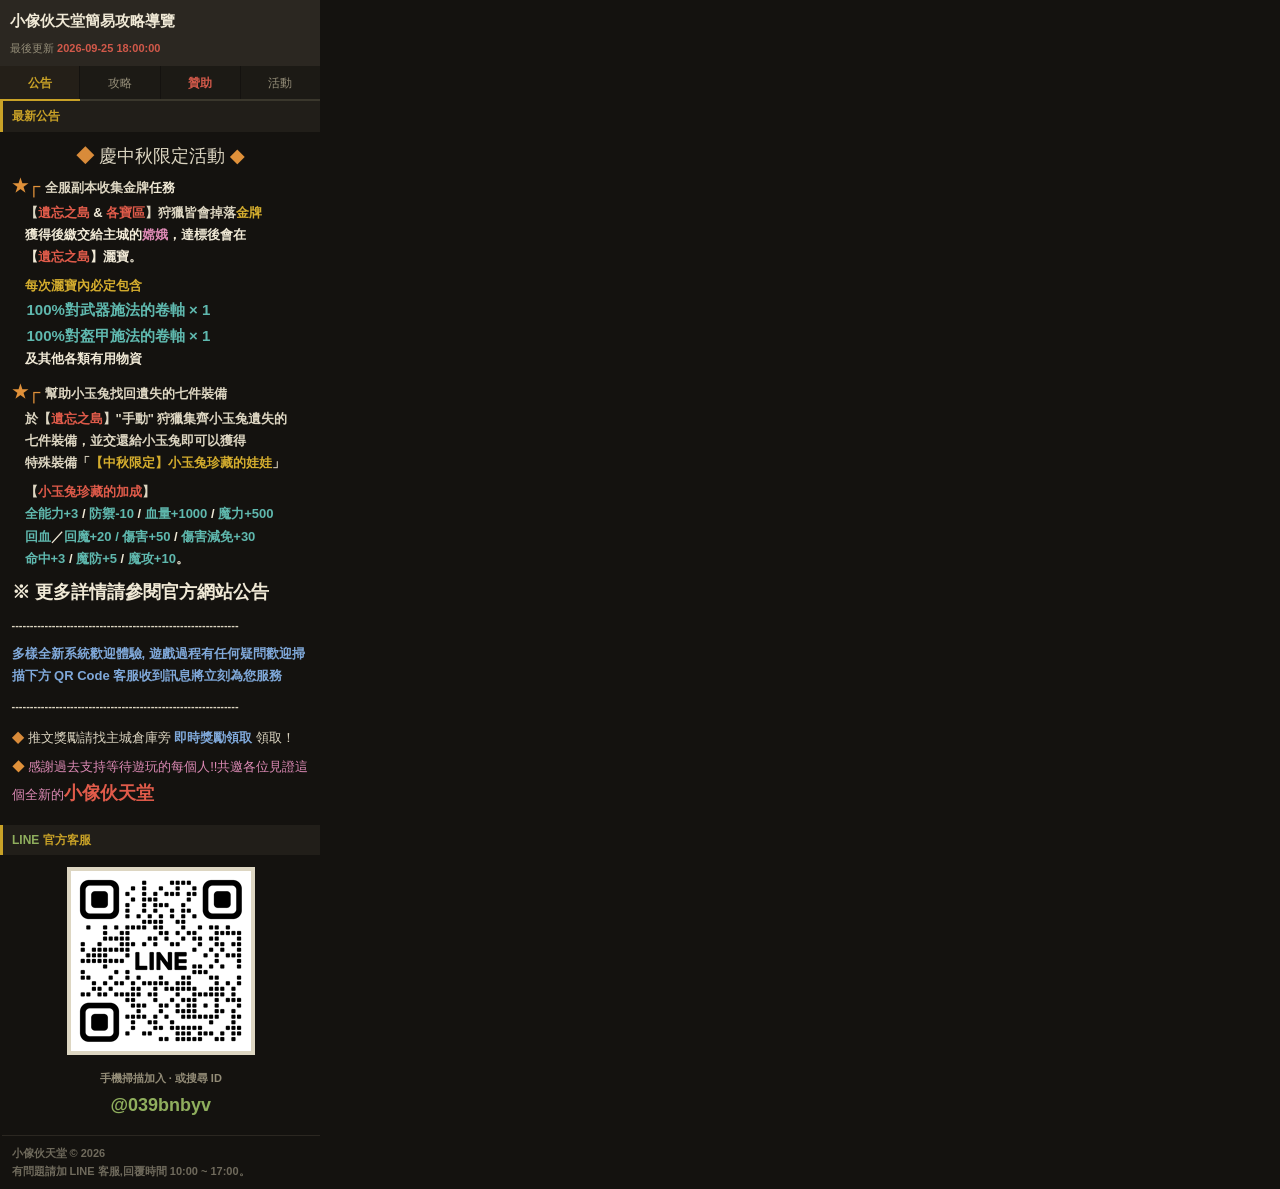
==== commit fb68c494: "更新網頁內容" ====
--- a/index.html
+++ b/index.html
@@ -43,7 +43,7 @@
   <tbody><tr><td class="sect"><b>最新公告</b></td></tr>
   <tr>
     <td class="body">
-      <p><span class="big"><font color="#d98b3a"><b></b></font></span><span class="f-xl"><font color="#d98b3a"><b>　　　&nbsp; ◆</b></font>&nbsp;慶中秋限定活動</span><b><span class="f-xl">&nbsp;<span class="c-orange">◆&nbsp;</span></span><br><span style="font-size: 18px;"><span class="c-orange">★</span><span class="c-orange">┌</span>&nbsp;</span>全服副本收集金牌<font color="#f0e9d6">任務</font></b><b><br>　【<span class="c-red">遺忘之島&nbsp;<span class="c-white">&amp;&nbsp;</span>各寶區</span>】狩獵皆會掉落<span class="c-gold">金牌<br>　<span class="c-white">獲得後繳交給主城的<span class="c-pink">嫦娥<span class="c-white">，達標後會在<br>　【<span class="c-red">遺忘之島<span class="c-white">】灑寶。<br></span></span></span></span></span></span></b></p><p><font color="#f0e9d6"><b><span class="c-gold">　每次灑寶內必定包含<br><span class="c-cyan"><span class="f-lg">　100%對武器施法的卷軸 × 1<br>　100%對盔甲施法的卷軸 × 1</span></span><br><span class="c-white">　及其他各類有用物資</span></span><br></b></font></p><p><b><b></b><span class="f-xl"><b><span class="c-orange">★</span><span class="c-orange">┌</span>&nbsp;</b></span>幫助小玉兔找回遺失的七件裝備<br>　於【<font color="#e05b4a">遺忘之島</font>】"手動" 狩獵集齊小玉兔遺失的<br>　七件裝備，並交還給小玉兔即可以獲得<br></b><b>　特殊裝備「<span class="c-orange"><span class="c-gold">【中秋限定】小玉兔珍藏的娃娃</span></span>」</b></p><p><b>　【<span class="c-red">詳細加成前往展示區特殊裝備查看</span>】</b></p><p><b><span class="f-xl"><span class="c-blue"><span class="c-tan"><span class="c-white">※ 更多詳情請參閱官方網站公告</span></span></span></span></b></p><p><b><b><b><span class="f-sm">--------------------------------------------------------------</span></b></b></b></p><p><b><b><span class="c-red"><span class="c-white"></span></span><span class="c-blue">多樣全新系統歡迎體驗, 遊戲過程有任何疑問歡迎掃描下方 QR Code 客服收到訊息將立刻為您服務</span></b></b></p><p><b><b><b><span class="f-sm">--------------------------------------------------------------</span></b></b></b></p>
+      <p><span class="big"><font color="#d98b3a"><b></b></font></span><span class="f-xl"><font color="#d98b3a"><b>　　　&nbsp; ◆</b></font>&nbsp;慶中秋限定活動</span><b><span class="f-xl">&nbsp;<span class="c-orange">◆&nbsp;</span></span><br><span style="font-size: 18px;"><span class="c-orange">★</span><span class="c-orange">┌</span>&nbsp;</span>全服副本收集金牌<font color="#f0e9d6">任務</font></b><b><br>　【<span class="c-red">遺忘之島&nbsp;<span class="c-white">&amp;&nbsp;</span>各寶區</span>】狩獵皆會掉落<span class="c-gold">金牌<br>　<span class="c-white">獲得後繳交給主城的<span class="c-pink">嫦娥<span class="c-white">，達標後會在<br>　【<span class="c-red">遺忘之島<span class="c-white">】灑寶。<br></span></span></span></span></span></span></b></p><p><font color="#f0e9d6"><b><span class="c-gold">　每次灑寶內必定包含<br><span class="c-cyan"><span class="f-lg">　100%對武器施法的卷軸 × 1<br>　100%對盔甲施法的卷軸 × 1</span></span><br><span class="c-white">　及其他各類有用物資</span></span><br></b></font></p><p><b><b></b><span class="f-xl"><b><span class="c-orange">★</span><span class="c-orange">┌</span>&nbsp;</b></span>幫助小玉兔找回遺失的七件裝備<br>　於【<font color="#e05b4a">遺忘之島</font>】"手動" 狩獵集齊小玉兔遺失的<br>　七件裝備，並交還給小玉兔即可以獲得<br></b><b>　特殊裝備「<span class="c-orange"><span class="c-gold">【中秋限定】小玉兔珍藏的娃娃</span></span>」</b></p><p><b>　【<font color="#e05b4a">小玉兔珍藏的加成</font>】<br>　<span class="c-cyan">全能力+3<span class="c-white"> /</span> 防禦-10<span class="c-white"> / </span>血量+1000<span class="c-white"> / </span>魔力+500<br>　回血<span class="c-white">／</span>回魔+20 / 傷害+50<span class="c-white"> /</span> 傷害減免+30<br>　命中+3<span class="c-white"> / </span>魔防+5<span class="c-white"> /</span> 魔攻+10<span class="c-white">。</span></span></b></p><p><b><span class="f-xl"><span class="c-blue"><span class="c-tan"><span class="c-white">※ 更多詳情請參閱官方網站公告</span></span></span></span></b></p><p><b><b><b><span class="f-sm">--------------------------------------------------------------</span></b></b></b></p><p><b><b><span class="c-red"><span class="c-white"></span></span><span class="c-blue">多樣全新系統歡迎體驗, 遊戲過程有任何疑問歡迎掃描下方 QR Code 客服收到訊息將立刻為您服務</span></b></b></p><p><b><b><b><span class="f-sm">--------------------------------------------------------------</span></b></b></b></p>
       <p><span class="hot"></span><span class="big"><span class="hot">◆</span>&nbsp;</span>推文獎勵請找主城倉庫旁&nbsp;<span class="ok"><b><span class="c-blue">即時獎勵領取</span></b></span>&nbsp;領取！</p><p><span class="c-orange">◆ </span><span class="c-pink">感謝過去支持等待遊玩的每個人!!共邀各位見證這個全新的</span><span class="f-xl"><b><span class="c-red"><span class="f-xl">小傢伙天堂</span></span></b></span></p>
     </td>
   </tr>
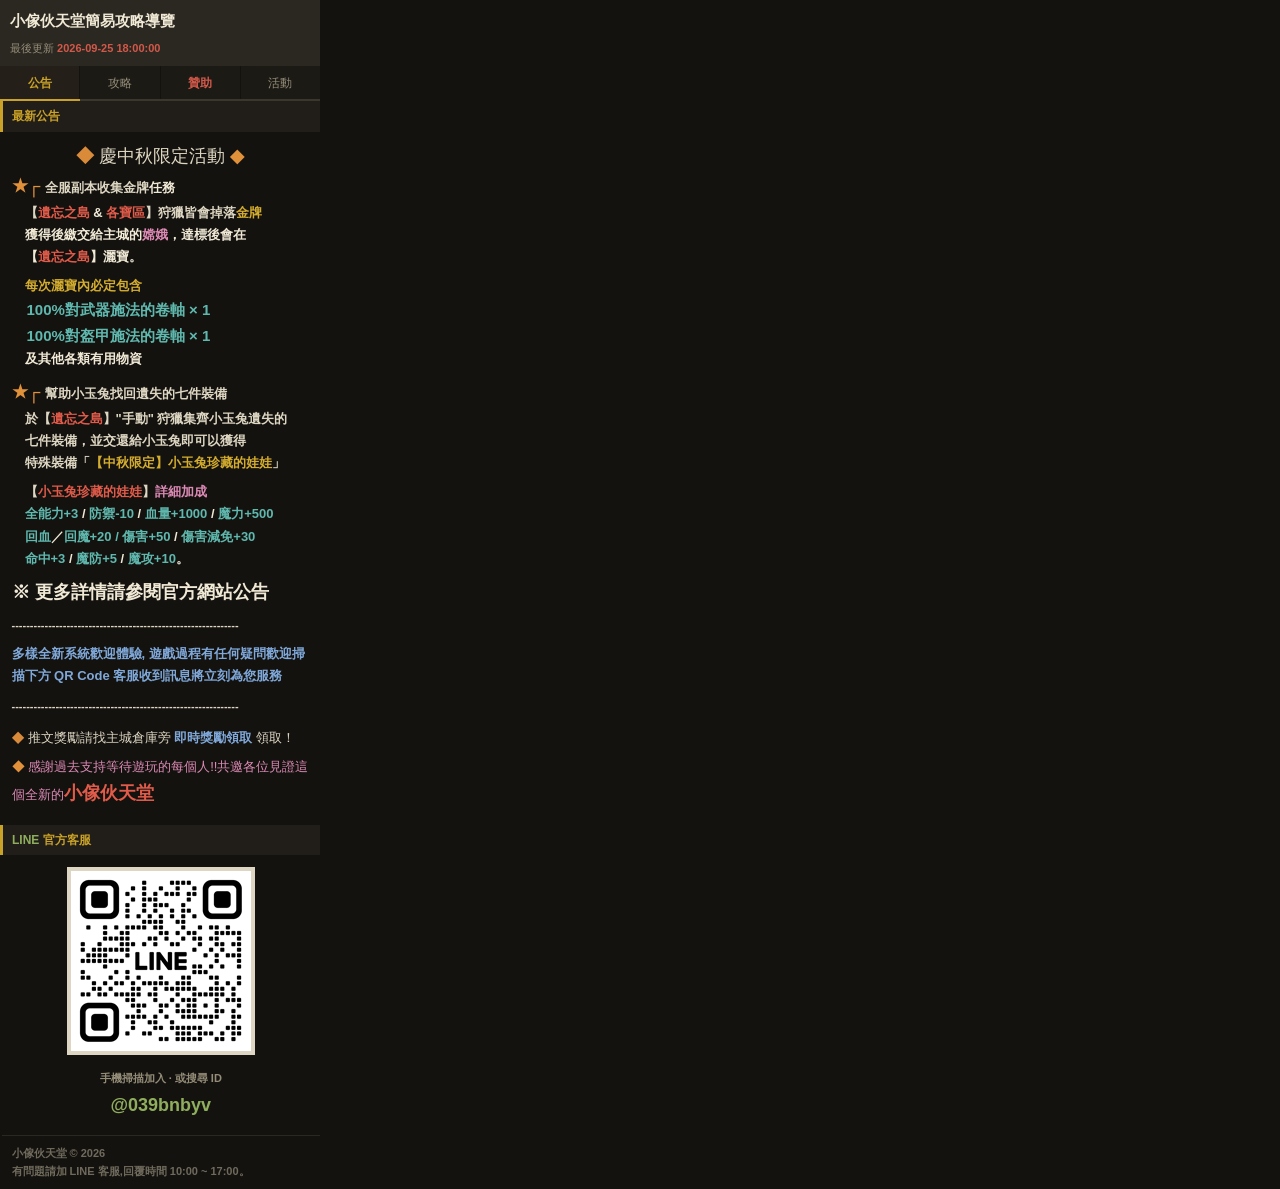
==== commit 81e43bf9: "更新網頁內容" ====
--- a/index.html
+++ b/index.html
@@ -43,7 +43,7 @@
   <tbody><tr><td class="sect"><b>最新公告</b></td></tr>
   <tr>
     <td class="body">
-      <p><span class="big"><font color="#d98b3a"><b></b></font></span><span class="f-xl"><font color="#d98b3a"><b>　　　&nbsp; ◆</b></font>&nbsp;慶中秋限定活動</span><b><span class="f-xl">&nbsp;<span class="c-orange">◆&nbsp;</span></span><br><span style="font-size: 18px;"><span class="c-orange">★</span><span class="c-orange">┌</span>&nbsp;</span>全服副本收集金牌<font color="#f0e9d6">任務</font></b><b><br>　【<span class="c-red">遺忘之島&nbsp;<span class="c-white">&amp;&nbsp;</span>各寶區</span>】狩獵皆會掉落<span class="c-gold">金牌<br>　<span class="c-white">獲得後繳交給主城的<span class="c-pink">嫦娥<span class="c-white">，達標後會在<br>　【<span class="c-red">遺忘之島<span class="c-white">】灑寶。<br></span></span></span></span></span></span></b></p><p><font color="#f0e9d6"><b><span class="c-gold">　每次灑寶內必定包含<br><span class="c-cyan"><span class="f-lg">　100%對武器施法的卷軸 × 1<br>　100%對盔甲施法的卷軸 × 1</span></span><br><span class="c-white">　及其他各類有用物資</span></span><br></b></font></p><p><b><b></b><span class="f-xl"><b><span class="c-orange">★</span><span class="c-orange">┌</span>&nbsp;</b></span>幫助小玉兔找回遺失的七件裝備<br>　於【<font color="#e05b4a">遺忘之島</font>】"手動" 狩獵集齊小玉兔遺失的<br>　七件裝備，並交還給小玉兔即可以獲得<br></b><b>　特殊裝備「<span class="c-orange"><span class="c-gold">【中秋限定】小玉兔珍藏的娃娃</span></span>」</b></p><p><b>　【<font color="#e05b4a">小玉兔珍藏的加成</font>】<br>　<span class="c-cyan">全能力+3<span class="c-white"> /</span> 防禦-10<span class="c-white"> / </span>血量+1000<span class="c-white"> / </span>魔力+500<br>　回血<span class="c-white">／</span>回魔+20 / 傷害+50<span class="c-white"> /</span> 傷害減免+30<br>　命中+3<span class="c-white"> / </span>魔防+5<span class="c-white"> /</span> 魔攻+10<span class="c-white">。</span></span></b></p><p><b><span class="f-xl"><span class="c-blue"><span class="c-tan"><span class="c-white">※ 更多詳情請參閱官方網站公告</span></span></span></span></b></p><p><b><b><b><span class="f-sm">--------------------------------------------------------------</span></b></b></b></p><p><b><b><span class="c-red"><span class="c-white"></span></span><span class="c-blue">多樣全新系統歡迎體驗, 遊戲過程有任何疑問歡迎掃描下方 QR Code 客服收到訊息將立刻為您服務</span></b></b></p><p><b><b><b><span class="f-sm">--------------------------------------------------------------</span></b></b></b></p>
+      <p><span class="big"><font color="#d98b3a"><b></b></font></span><span class="f-xl"><font color="#d98b3a"><b>　　　&nbsp; ◆</b></font>&nbsp;慶中秋限定活動</span><b><span class="f-xl">&nbsp;<span class="c-orange">◆&nbsp;</span></span><br><span style="font-size: 18px;"><span class="c-orange">★</span><span class="c-orange">┌</span>&nbsp;</span>全服副本收集金牌<font color="#f0e9d6">任務</font></b><b><br>　【<span class="c-red">遺忘之島&nbsp;<span class="c-white">&amp;&nbsp;</span>各寶區</span>】狩獵皆會掉落<span class="c-gold">金牌<br>　<span class="c-white">獲得後繳交給主城的<span class="c-pink">嫦娥<span class="c-white">，達標後會在<br>　【<span class="c-red">遺忘之島<span class="c-white">】灑寶。<br></span></span></span></span></span></span></b></p><p><font color="#f0e9d6"><b><span class="c-gold">　每次灑寶內必定包含<br><span class="c-cyan"><span class="f-lg">　100%對武器施法的卷軸 × 1<br>　100%對盔甲施法的卷軸 × 1</span></span><br><span class="c-white">　及其他各類有用物資</span></span><br></b></font></p><p><b><b></b><span class="f-xl"><b><span class="c-orange">★</span><span class="c-orange">┌</span>&nbsp;</b></span>幫助小玉兔找回遺失的七件裝備<br>　於【<font color="#e05b4a">遺忘之島</font>】"手動" 狩獵集齊小玉兔遺失的<br>　七件裝備，並交還給小玉兔即可以獲得<br></b><b>　特殊裝備「<span class="c-orange"><span class="c-gold">【中秋限定】小玉兔珍藏的娃娃</span></span>」</b></p><p><b>　【<font color="#e05b4a">小玉兔珍藏的娃娃</font>】<span class="c-pink">詳細加成</span><br>　<span class="c-cyan">全能力+3<span class="c-white"> /</span> 防禦-10<span class="c-white"> / </span>血量+1000<span class="c-white"> / </span>魔力+500<br>　回血<span class="c-white">／</span>回魔+20 / 傷害+50<span class="c-white"> /</span> 傷害減免+30<br>　命中+3<span class="c-white"> / </span>魔防+5<span class="c-white"> /</span> 魔攻+10<span class="c-white">。</span></span></b></p><p><b><span class="f-xl"><span class="c-blue"><span class="c-tan"><span class="c-white">※ 更多詳情請參閱官方網站公告</span></span></span></span></b></p><p><b><b><b><span class="f-sm">--------------------------------------------------------------</span></b></b></b></p><p><b><b><span class="c-red"><span class="c-white"></span></span><span class="c-blue">多樣全新系統歡迎體驗, 遊戲過程有任何疑問歡迎掃描下方 QR Code 客服收到訊息將立刻為您服務</span></b></b></p><p><b><b><b><span class="f-sm">--------------------------------------------------------------</span></b></b></b></p>
       <p><span class="hot"></span><span class="big"><span class="hot">◆</span>&nbsp;</span>推文獎勵請找主城倉庫旁&nbsp;<span class="ok"><b><span class="c-blue">即時獎勵領取</span></b></span>&nbsp;領取！</p><p><span class="c-orange">◆ </span><span class="c-pink">感謝過去支持等待遊玩的每個人!!共邀各位見證這個全新的</span><span class="f-xl"><b><span class="c-red"><span class="f-xl">小傢伙天堂</span></span></b></span></p>
     </td>
   </tr>
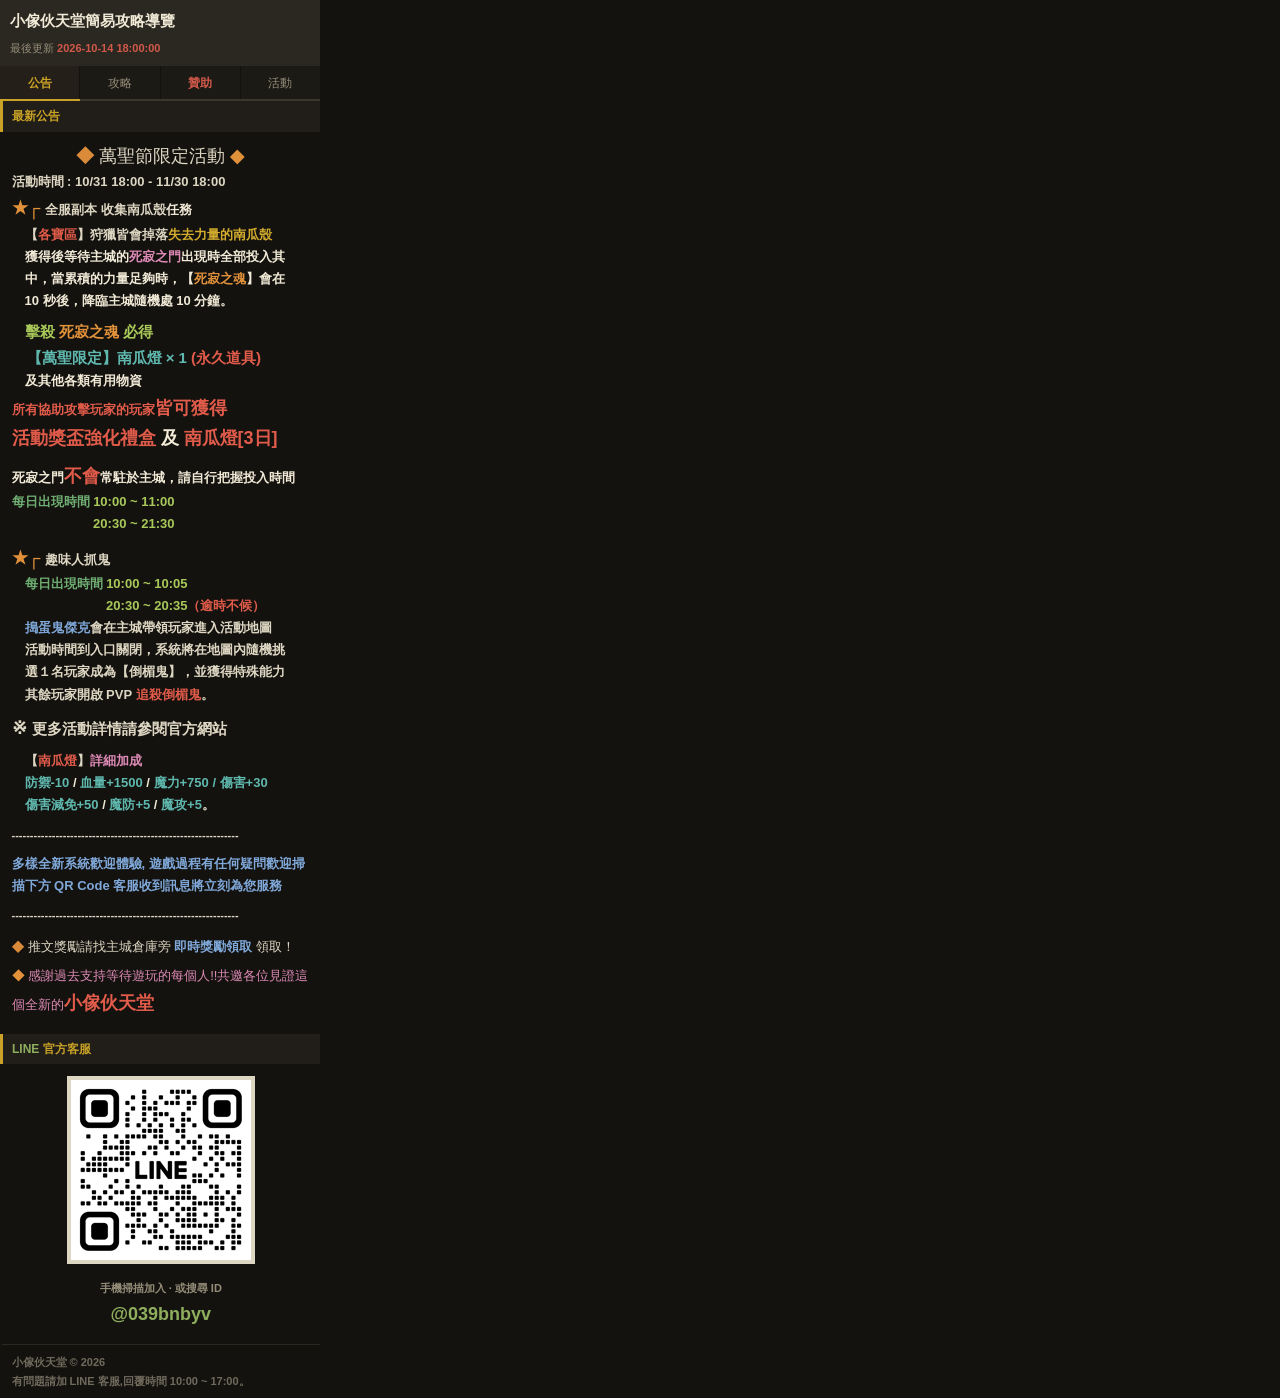
==== commit 8ab86062: "更新網頁內容" ====
--- a/index.html
+++ b/index.html
@@ -14,7 +14,7 @@
   <tbody><tr>
     <td class="brand">
       小傢伙天堂簡易攻略導覽<br>
-      <span class="sub">最後更新 <span class="warn">2026-09-25 18:00:00</span></span></td>
+      <span class="sub">最後更新 <span class="warn">2026-10-14 18:00:00</span></span></td>
   </tr>
 </tbody></table>
 
@@ -43,7 +43,7 @@
   <tbody><tr><td class="sect"><b>最新公告</b></td></tr>
   <tr>
     <td class="body">
-      <p><span class="big"><font color="#d98b3a"><b></b></font></span><span class="f-xl"><font color="#d98b3a"><b>　　　&nbsp; ◆</b></font>&nbsp;慶中秋限定活動</span><b><span class="f-xl">&nbsp;<span class="c-orange">◆&nbsp;</span></span><br><span style="font-size: 18px;"><span class="c-orange">★</span><span class="c-orange">┌</span>&nbsp;</span>全服副本收集金牌<font color="#f0e9d6">任務</font></b><b><br>　【<span class="c-red">遺忘之島&nbsp;<span class="c-white">&amp;&nbsp;</span>各寶區</span>】狩獵皆會掉落<span class="c-gold">金牌<br>　<span class="c-white">獲得後繳交給主城的<span class="c-pink">嫦娥<span class="c-white">，達標後會在<br>　【<span class="c-red">遺忘之島<span class="c-white">】灑寶。<br></span></span></span></span></span></span></b></p><p><font color="#f0e9d6"><b><span class="c-gold">　每次灑寶內必定包含<br><span class="c-cyan"><span class="f-lg">　100%對武器施法的卷軸 × 1<br>　100%對盔甲施法的卷軸 × 1</span></span><br><span class="c-white">　及其他各類有用物資</span></span><br></b></font></p><p><b><b></b><span class="f-xl"><b><span class="c-orange">★</span><span class="c-orange">┌</span>&nbsp;</b></span>幫助小玉兔找回遺失的七件裝備<br>　於【<font color="#e05b4a">遺忘之島</font>】"手動" 狩獵集齊小玉兔遺失的<br>　七件裝備，並交還給小玉兔即可以獲得<br></b><b>　特殊裝備「<span class="c-orange"><span class="c-gold">【中秋限定】小玉兔珍藏的娃娃</span></span>」</b></p><p><b>　【<font color="#e05b4a">小玉兔珍藏的娃娃</font>】<span class="c-pink">詳細加成</span><br>　<span class="c-cyan">全能力+3<span class="c-white"> /</span> 防禦-10<span class="c-white"> / </span>血量+1000<span class="c-white"> / </span>魔力+500<br>　回血<span class="c-white">／</span>回魔+20 / 傷害+50<span class="c-white"> /</span> 傷害減免+30<br>　命中+3<span class="c-white"> / </span>魔防+5<span class="c-white"> /</span> 魔攻+10<span class="c-white">。</span></span></b></p><p><b><span class="f-xl"><span class="c-blue"><span class="c-tan"><span class="c-white">※ 更多詳情請參閱官方網站公告</span></span></span></span></b></p><p><b><b><b><span class="f-sm">--------------------------------------------------------------</span></b></b></b></p><p><b><b><span class="c-red"><span class="c-white"></span></span><span class="c-blue">多樣全新系統歡迎體驗, 遊戲過程有任何疑問歡迎掃描下方 QR Code 客服收到訊息將立刻為您服務</span></b></b></p><p><b><b><b><span class="f-sm">--------------------------------------------------------------</span></b></b></b></p>
+      <p><span class="big"><font color="#d98b3a"><b></b></font></span><span class="f-xl"><font color="#d98b3a"><b>　　　&nbsp; ◆</b></font>&nbsp;萬聖節限定活動</span><b><span class="f-xl">&nbsp;<span class="c-orange">◆&nbsp;<br></span></span>活動時間 : 10/31 18:00 - 11/30 18:00<br><span style="font-size: 18px;"><span class="c-orange">★</span><span class="c-orange">┌</span>&nbsp;</span>全服副本 收集南瓜殼<font color="#f0e9d6">任務</font></b><b><br>　【<span class="c-red">各寶區</span>】狩獵皆會掉落<span class="c-gold">失去力量的南瓜殼<br>　<span class="c-white">獲得後等待主城的<span class="c-pink"><span class="c-red"><span class="c-pink">死寂之門</span></span></span>出現時全部投入其<br><span class="c-pink"><span class="c-white">　中，當累積的力量足夠時，【<span class="c-orange">死寂之魂</span>】會在<br>　10 秒後，降臨主城隨機處 10 分鐘。<span class="c-red"><span class="c-white"><br></span></span></span></span></span></span></b></p><p><font color="#f0e9d6"><b><span class="c-gold">　<span class="c-lime"><span class="c-lime"></span></span><span class="f-lg"><span class="c-lime"><span class="c-lime">擊殺</span></span>&nbsp;<span class="c-orange">死寂之魂<span class="c-lime"> 必得</span></span></span><span class="c-orange"><span class="c-lime"></span><span class="c-gold"><span class="c-green"></span></span></span><br><span class="c-cyan"><span class="f-lg">　【萬聖限定】南瓜燈 × 1<span class="c-red"> (永久道具)</span></span></span><br><span class="c-white">　及其他各類有用物資<br></span></span><span class="c-red">所有協助攻擊玩家的玩家<span class="f-xl">皆可獲得</span><br><span class="f-xl">活動獎盃強化禮盒 <span class="c-white">及</span>&nbsp;</span></span></b></font><b style="color: rgb(240, 233, 214);"><span class="c-red"><span class="f-xl">南瓜燈[3日]</span></span></b></p><p><font color="#f0e9d6"><b><span class="f-xl"></span></b></font></p><p><font color="#f0e9d6"><b><span class="c-gold"><span class="c-white">死寂之門<span class="f-lg"><span class="f-xl"><span class="c-red">不會</span></span></span>常駐於主城，請自行把握投入時間<br><span class="c-pink"><span class="c-green">每日出現時間</span> <span class="c-lime">10:00 ~ 11:00<br>　　　　　　 20:30 ~ 21:30</span></span></span></span></b></font></p><p><b><b></b><span class="f-xl"><b><span class="c-orange">★</span><span class="c-orange">┌</span>&nbsp;</b></span>趣味人抓鬼<br>　<span class="c-green">每日出現時間</span> </b><span class="c-lime"><b>10:00 ~ 10:05<br></b><b>　　　　　　　 20:30 ~ 20:35</b></span><b><span class="c-red">（逾時不候）</span><br>　<span class="c-cyan"><span class="c-blue">搗蛋鬼傑克</span></span>會在主城帶領玩家進入活動地圖<br>　活動時間到入口關閉，系統將在地圖內隨機挑<br>　選１名玩家成為【倒楣鬼】，並獲得特殊能力<br>　其餘玩家開啟 PVP<span class="c-red"> 追殺倒楣鬼</span>。</b></p><p><b><span class="f-lg"><span class="f-xl">※ </span>更多活動詳情請參閱官方網站</span></b></p><p><b>　【<font color="#e05b4a">南瓜燈</font>】<span class="c-pink">詳細加成</span><br>　<span class="c-cyan">防禦-10<span class="c-white"> / </span>血量+1500<span class="c-white"> / </span>魔力+750 / 傷害+30<br><font color="#f0e9d6">　</font>傷害減免+50&nbsp;<span class="c-white">/ </span>魔防+5<span class="c-white"> /</span> 魔攻+5<span class="c-white">。</span></span></b></p><p><b><b><b><span class="f-sm">--------------------------------------------------------------</span></b></b></b></p><p><b><b><span class="c-red"><span class="c-white"></span></span><span class="c-blue">多樣全新系統歡迎體驗, 遊戲過程有任何疑問歡迎掃描下方 QR Code 客服收到訊息將立刻為您服務</span></b></b></p><p><b><b><b><span class="f-sm">--------------------------------------------------------------</span></b></b></b></p>
       <p><span class="hot"></span><span class="big"><span class="hot">◆</span>&nbsp;</span>推文獎勵請找主城倉庫旁&nbsp;<span class="ok"><b><span class="c-blue">即時獎勵領取</span></b></span>&nbsp;領取！</p><p><span class="c-orange">◆ </span><span class="c-pink">感謝過去支持等待遊玩的每個人!!共邀各位見證這個全新的</span><span class="f-xl"><b><span class="c-red"><span class="f-xl">小傢伙天堂</span></span></b></span></p>
     </td>
   </tr>
